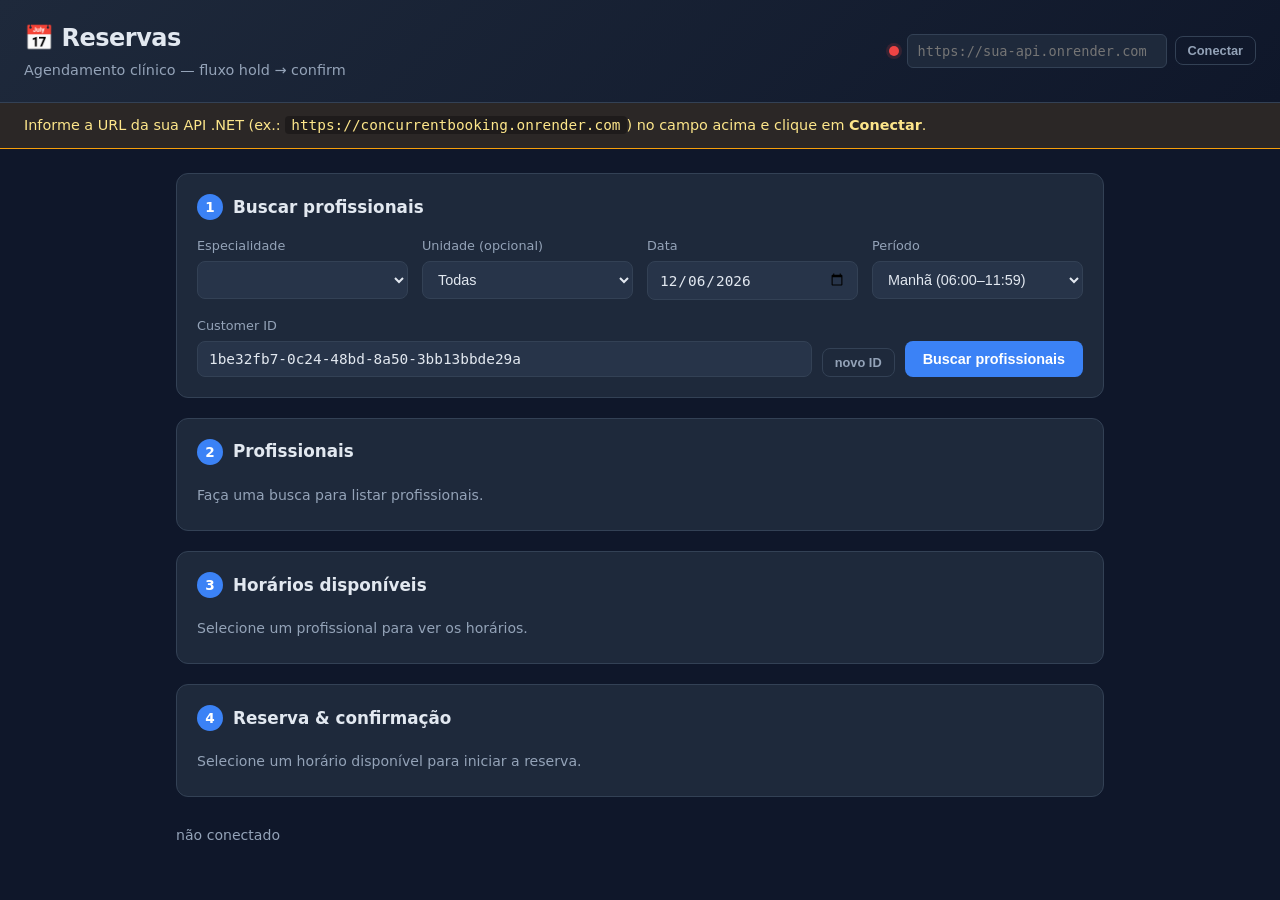
==== webapp/index.html @ e25f536a "Add standalone reservations web app + CORS for cross-origin hosting Add webapp/ — a dependency-free " ====
<!DOCTYPE html>
<html lang="pt-BR">
<head>
    <meta charset="UTF-8" />
    <meta name="viewport" content="width=device-width, initial-scale=1.0" />
    <title>Reservas — ConcurrentBooking</title>
    <meta name="description" content="Web app de reservas que consome a API ConcurrentBooking." />
    <link rel="icon" href="data:image/svg+xml,<svg xmlns='http://www.w3.org/2000/svg' viewBox='0 0 100 100'><text y='.9em' font-size='90'>📅</text></svg>" />
    <link rel="stylesheet" href="styles.css" />
</head>
<body>
    <header class="app-header">
        <div class="brand">
            <h1>📅 Reservas</h1>
            <p class="subtitle">Agendamento clínico — fluxo hold &rarr; confirm</p>
        </div>
        <div class="conn" id="connBar">
            <span id="connDot" class="dot"></span>
            <input id="baseUrl" type="text" placeholder="https://sua-api.onrender.com" />
            <button id="saveUrlBtn" class="ghost">Conectar</button>
        </div>
    </header>

    <div id="setupBanner" class="banner hidden">
        Informe a URL da sua API .NET (ex.: <code>https://concurrentbooking.onrender.com</code>) no campo acima e clique em <strong>Conectar</strong>.
    </div>

    <main>
        <section class="card">
            <h2><span class="step">1</span> Buscar profissionais</h2>
            <div class="grid">
                <div class="field">
                    <label for="specialty">Especialidade</label>
                    <select id="specialty"></select>
                </div>
                <div class="field">
                    <label for="unit">Unidade (opcional)</label>
                    <select id="unit"><option value="">Todas</option></select>
                </div>
                <div class="field">
                    <label for="date">Data</label>
                    <input id="date" type="date" />
                </div>
                <div class="field">
                    <label for="period">Período</label>
                    <select id="period">
                        <option value="Morning">Manhã (06:00–11:59)</option>
                        <option value="Afternoon">Tarde (12:00–17:59)</option>
                        <option value="Evening">Noite (18:00–22:59)</option>
                    </select>
                </div>
            </div>
            <div class="customer-row">
                <div class="field">
                    <label for="customerId">Customer ID</label>
                    <input id="customerId" type="text" />
                </div>
                <button id="newCustomerBtn" class="ghost" title="Gerar novo GUID">novo ID</button>
                <button id="searchProfessionalsBtn" class="primary">Buscar profissionais</button>
            </div>
        </section>

        <section class="card">
            <h2><span class="step">2</span> Profissionais</h2>
            <div id="professionalsList" class="list">
                <p class="empty">Faça uma busca para listar profissionais.</p>
            </div>
        </section>

        <section class="card">
            <h2><span class="step">3</span> Horários disponíveis</h2>
            <p id="availabilityContext" class="muted"></p>
            <div id="slotsList" class="list">
                <p class="empty">Selecione um profissional para ver os horários.</p>
            </div>
        </section>

        <section class="card">
            <h2><span class="step">4</span> Reserva &amp; confirmação</h2>
            <div id="bookingPanel" class="booking">
                <p class="empty">Selecione um horário disponível para iniciar a reserva.</p>
            </div>
        </section>
    </main>

    <footer class="app-footer">
        <span id="apiStatus" class="muted">não conectado</span>
        <a href="#" id="swaggerLink" target="_blank" rel="noopener" class="muted hidden">Swagger</a>
    </footer>

    <div id="toast" class="toast"></div>
    <script src="app.js"></script>
</body>
</html>
---- webapp/styles.css ----
:root {
    --bg: #0f172a;
    --surface: #1e293b;
    --surface-2: #273449;
    --border: #334155;
    --text: #e2e8f0;
    --muted: #94a3b8;
    --primary: #3b82f6;
    --primary-hover: #2563eb;
    --success: #22c55e;
    --danger: #ef4444;
    --warning: #f59e0b;
}

* { box-sizing: border-box; }

body {
    margin: 0;
    font-family: system-ui, -apple-system, "Segoe UI", Roboto, sans-serif;
    background: var(--bg);
    color: var(--text);
    line-height: 1.5;
}

.app-header {
    background: linear-gradient(135deg, #1e293b, #0f172a);
    border-bottom: 1px solid var(--border);
    padding: 20px 24px;
}

.app-header h1 {
    margin: 0;
    font-size: 1.5rem;
    letter-spacing: -0.02em;
}

.subtitle {
    margin: 4px 0 16px;
    color: var(--muted);
    font-size: 0.9rem;
}

.config {
    display: flex;
    flex-wrap: wrap;
    align-items: center;
    gap: 8px;
}

.config label {
    font-size: 0.8rem;
    color: var(--muted);
}

.config input {
    background: var(--surface);
    border: 1px solid var(--border);
    color: var(--text);
    border-radius: 6px;
    padding: 6px 10px;
    font-size: 0.85rem;
}

#baseUrl { min-width: 220px; }
#customerId { min-width: 290px; font-family: ui-monospace, monospace; }

main {
    max-width: 960px;
    margin: 24px auto;
    padding: 0 16px;
    display: flex;
    flex-direction: column;
    gap: 20px;
}

.card {
    background: var(--surface);
    border: 1px solid var(--border);
    border-radius: 12px;
    padding: 20px;
}

.card h2 {
    margin: 0 0 16px;
    font-size: 1.05rem;
    display: flex;
    align-items: center;
    gap: 10px;
}

.step {
    display: inline-flex;
    align-items: center;
    justify-content: center;
    width: 26px;
    height: 26px;
    border-radius: 50%;
    background: var(--primary);
    color: #fff;
    font-size: 0.85rem;
    font-weight: 600;
}

.grid {
    display: grid;
    grid-template-columns: repeat(auto-fit, minmax(180px, 1fr));
    gap: 14px;
    margin-bottom: 16px;
}

.field { display: flex; flex-direction: column; gap: 6px; }

.field label {
    font-size: 0.8rem;
    color: var(--muted);
}

select, input[type="date"], input[type="text"] {
    background: var(--surface-2);
    border: 1px solid var(--border);
    color: var(--text);
    border-radius: 8px;
    padding: 9px 11px;
    font-size: 0.9rem;
}

select:focus, input:focus { outline: 2px solid var(--primary); outline-offset: 0; }

button {
    cursor: pointer;
    border: none;
    border-radius: 8px;
    padding: 10px 18px;
    font-size: 0.9rem;
    font-weight: 600;
    transition: background 0.15s, opacity 0.15s;
}

button:disabled { opacity: 0.5; cursor: not-allowed; }

button.primary { background: var(--primary); color: #fff; }
button.primary:hover:not(:disabled) { background: var(--primary-hover); }

button.success { background: var(--success); color: #07210f; }
button.ghost {
    background: transparent;
    border: 1px solid var(--border);
    color: var(--muted);
    padding: 6px 12px;
    font-size: 0.8rem;
}

.list { display: flex; flex-direction: column; gap: 8px; }

.empty, .muted { color: var(--muted); font-size: 0.88rem; margin: 4px 0; }

.row {
    display: flex;
    align-items: center;
    justify-content: space-between;
    gap: 12px;
    background: var(--surface-2);
    border: 1px solid var(--border);
    border-radius: 8px;
    padding: 12px 14px;
    cursor: pointer;
    transition: border-color 0.15s, background 0.15s;
}

.row:hover { border-color: var(--primary); }
.row.selected { border-color: var(--primary); background: #1d2b46; }

.row .title { font-weight: 600; }
.row .meta { font-size: 0.8rem; color: var(--muted); }
.row .pill {
    font-size: 0.78rem;
    background: var(--bg);
    border: 1px solid var(--border);
    border-radius: 999px;
    padding: 3px 10px;
    color: var(--muted);
}

.booking { display: flex; flex-direction: column; gap: 14px; }

.booking-summary {
    background: var(--surface-2);
    border: 1px solid var(--border);
    border-radius: 8px;
    padding: 14px;
    font-size: 0.9rem;
}

.booking-summary dt { color: var(--muted); font-size: 0.78rem; }
.booking-summary dd { margin: 0 0 8px; font-family: ui-monospace, monospace; }

.actions { display: flex; gap: 10px; flex-wrap: wrap; }

.status-badge {
    display: inline-block;
    padding: 4px 12px;
    border-radius: 999px;
    font-size: 0.82rem;
    font-weight: 600;
}
.status-ok { background: rgba(34,197,94,0.15); color: var(--success); }
.status-err { background: rgba(239,68,68,0.15); color: var(--danger); }

.toast {
    position: fixed;
    bottom: 24px;
    left: 50%;
    transform: translateX(-50%) translateY(100px);
    background: var(--surface-2);
    border: 1px solid var(--border);
    border-radius: 10px;
    padding: 12px 20px;
    font-size: 0.9rem;
    box-shadow: 0 10px 30px rgba(0,0,0,0.4);
    opacity: 0;
    transition: transform 0.25s, opacity 0.25s;
    pointer-events: none;
    max-width: 90vw;
}
.toast.show { transform: translateX(-50%) translateY(0); opacity: 1; }
.toast.ok { border-color: var(--success); }
.toast.err { border-color: var(--danger); }

.spinner {
    display: inline-block;
    width: 14px;
    height: 14px;
    border: 2px solid rgba(255,255,255,0.3);
    border-top-color: #fff;
    border-radius: 50%;
    animation: spin 0.7s linear infinite;
    vertical-align: -2px;
    margin-right: 6px;
}
@keyframes spin { to { transform: rotate(360deg); } }

/* ---- standalone web app additions ---- */
.app-header {
    display: flex;
    align-items: center;
    justify-content: space-between;
    flex-wrap: wrap;
    gap: 16px;
}
.brand h1 { margin: 0; }
.brand .subtitle { margin: 4px 0 0; }

.conn {
    display: flex;
    align-items: center;
    gap: 8px;
}
.conn #baseUrl {
    min-width: 260px;
    background: var(--surface);
    border: 1px solid var(--border);
    color: var(--text);
    border-radius: 6px;
    padding: 8px 10px;
    font-size: 0.85rem;
    font-family: ui-monospace, monospace;
}
.dot {
    width: 10px; height: 10px; border-radius: 50%;
    background: var(--danger);
    box-shadow: 0 0 0 3px rgba(239,68,68,0.15);
    flex: 0 0 auto;
}
.dot.ok { background: var(--success); box-shadow: 0 0 0 3px rgba(34,197,94,0.15); }
.dot.busy { background: var(--warning); box-shadow: 0 0 0 3px rgba(245,158,11,0.15); }

.banner {
    background: rgba(245,158,11,0.12);
    border-bottom: 1px solid var(--warning);
    color: #fde68a;
    padding: 12px 24px;
    font-size: 0.9rem;
}
.banner code { background: rgba(0,0,0,0.3); padding: 1px 6px; border-radius: 4px; }
.hidden { display: none !important; }

.customer-row {
    display: flex;
    align-items: flex-end;
    gap: 10px;
    flex-wrap: wrap;
}
.customer-row .field { flex: 1; min-width: 240px; }
.customer-row #customerId { font-family: ui-monospace, monospace; }

.app-footer {
    max-width: 960px;
    margin: 8px auto 32px;
    padding: 0 16px;
    display: flex;
    gap: 16px;
    font-size: 0.8rem;
}
.app-footer a { color: var(--muted); }
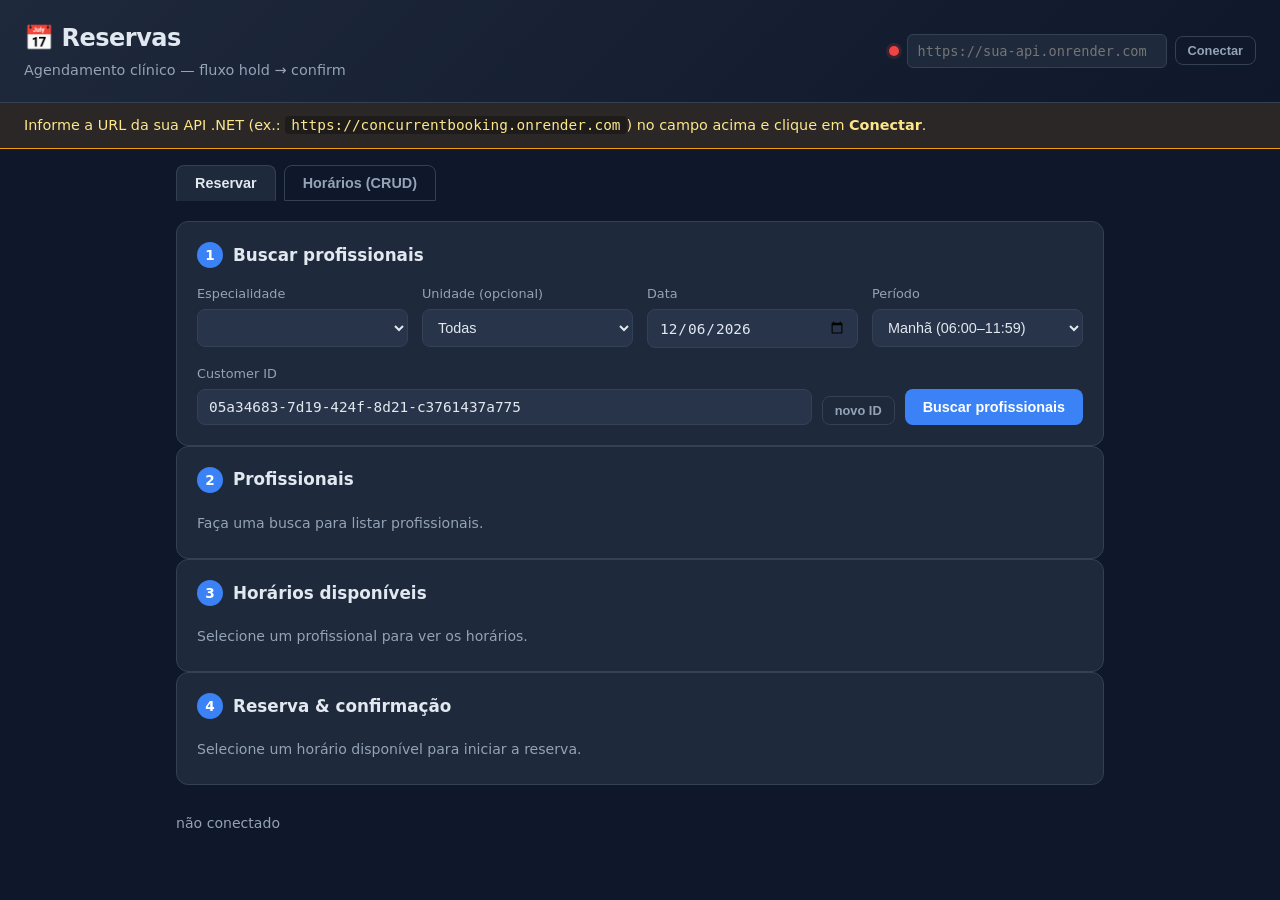
==== commit db297695: "Mirror slots CRUD into the Netlify standalone client Bring the Horários (CRUD) tab to webapp/ so the" ====
--- a/webapp/index.html
+++ b/webapp/index.html
@@ -25,62 +25,131 @@
         Informe a URL da sua API .NET (ex.: <code>https://concurrentbooking.onrender.com</code>) no campo acima e clique em <strong>Conectar</strong>.
     </div>
 
+    <nav class="tabs tabs-bar">
+        <button id="tabBooking" class="tab active">Reservar</button>
+        <button id="tabAdmin" class="tab">Horários (CRUD)</button>
+    </nav>
+
     <main>
-        <section class="card">
-            <h2><span class="step">1</span> Buscar profissionais</h2>
-            <div class="grid">
-                <div class="field">
-                    <label for="specialty">Especialidade</label>
-                    <select id="specialty"></select>
+        <!-- ============ BOOKING VIEW ============ -->
+        <div id="viewBooking">
+            <section class="card">
+                <h2><span class="step">1</span> Buscar profissionais</h2>
+                <div class="grid">
+                    <div class="field">
+                        <label for="specialty">Especialidade</label>
+                        <select id="specialty"></select>
+                    </div>
+                    <div class="field">
+                        <label for="unit">Unidade (opcional)</label>
+                        <select id="unit"><option value="">Todas</option></select>
+                    </div>
+                    <div class="field">
+                        <label for="date">Data</label>
+                        <input id="date" type="date" />
+                    </div>
+                    <div class="field">
+                        <label for="period">Período</label>
+                        <select id="period">
+                            <option value="Morning">Manhã (06:00–11:59)</option>
+                            <option value="Afternoon">Tarde (12:00–17:59)</option>
+                            <option value="Evening">Noite (18:00–22:59)</option>
+                        </select>
+                    </div>
                 </div>
-                <div class="field">
-                    <label for="unit">Unidade (opcional)</label>
-                    <select id="unit"><option value="">Todas</option></select>
+                <div class="customer-row">
+                    <div class="field">
+                        <label for="customerId">Customer ID</label>
+                        <input id="customerId" type="text" />
+                    </div>
+                    <button id="newCustomerBtn" class="ghost" title="Gerar novo GUID">novo ID</button>
+                    <button id="searchProfessionalsBtn" class="primary">Buscar profissionais</button>
                 </div>
-                <div class="field">
-                    <label for="date">Data</label>
-                    <input id="date" type="date" />
+            </section>
+
+            <section class="card">
+                <h2><span class="step">2</span> Profissionais</h2>
+                <div id="professionalsList" class="list">
+                    <p class="empty">Faça uma busca para listar profissionais.</p>
                 </div>
-                <div class="field">
-                    <label for="period">Período</label>
-                    <select id="period">
-                        <option value="Morning">Manhã (06:00–11:59)</option>
-                        <option value="Afternoon">Tarde (12:00–17:59)</option>
-                        <option value="Evening">Noite (18:00–22:59)</option>
-                    </select>
+            </section>
+
+            <section class="card">
+                <h2><span class="step">3</span> Horários disponíveis</h2>
+                <p id="availabilityContext" class="muted"></p>
+                <div id="slotsList" class="list">
+                    <p class="empty">Selecione um profissional para ver os horários.</p>
                 </div>
-            </div>
-            <div class="customer-row">
-                <div class="field">
-                    <label for="customerId">Customer ID</label>
-                    <input id="customerId" type="text" />
+            </section>
+
+            <section class="card">
+                <h2><span class="step">4</span> Reserva &amp; confirmação</h2>
+                <div id="bookingPanel" class="booking">
+                    <p class="empty">Selecione um horário disponível para iniciar a reserva.</p>
                 </div>
-                <button id="newCustomerBtn" class="ghost" title="Gerar novo GUID">novo ID</button>
-                <button id="searchProfessionalsBtn" class="primary">Buscar profissionais</button>
-            </div>
-        </section>
+            </section>
+        </div>
 
-        <section class="card">
-            <h2><span class="step">2</span> Profissionais</h2>
-            <div id="professionalsList" class="list">
-                <p class="empty">Faça uma busca para listar profissionais.</p>
-            </div>
-        </section>
+        <!-- ============ ADMIN / CRUD VIEW ============ -->
+        <div id="viewAdmin" class="hidden">
+            <section class="card">
+                <h2 id="slotFormTitle">➕ Adicionar horário</h2>
+                <div class="grid">
+                    <div class="field">
+                        <label for="adminProfessional">Profissional</label>
+                        <select id="adminProfessional"></select>
+                    </div>
+                    <div class="field">
+                        <label for="adminUnit">Unidade</label>
+                        <select id="adminUnit"></select>
+                    </div>
+                    <div class="field">
+                        <label for="adminDate">Data</label>
+                        <input id="adminDate" type="date" />
+                    </div>
+                    <div class="field">
+                        <label for="adminTime">Hora</label>
+                        <input id="adminTime" type="time" />
+                    </div>
+                    <div class="field">
+                        <label for="adminDuration">Duração (min)</label>
+                        <input id="adminDuration" type="number" min="5" step="5" value="30" />
+                    </div>
+                    <div class="field">
+                        <label for="adminSeat">Assento (opcional)</label>
+                        <input id="adminSeat" type="text" placeholder="ex.: C08-01" />
+                    </div>
+                </div>
+                <div class="actions">
+                    <button id="slotSaveBtn" class="primary">Adicionar</button>
+                    <button id="slotCancelEditBtn" class="ghost hidden">Cancelar edição</button>
+                </div>
+            </section>
 
-        <section class="card">
-            <h2><span class="step">3</span> Horários disponíveis</h2>
-            <p id="availabilityContext" class="muted"></p>
-            <div id="slotsList" class="list">
-                <p class="empty">Selecione um profissional para ver os horários.</p>
-            </div>
-        </section>
-
-        <section class="card">
-            <h2><span class="step">4</span> Reserva &amp; confirmação</h2>
-            <div id="bookingPanel" class="booking">
-                <p class="empty">Selecione um horário disponível para iniciar a reserva.</p>
-            </div>
-        </section>
+            <section class="card">
+                <h2>📋 Horários cadastrados</h2>
+                <div class="grid">
+                    <div class="field">
+                        <label for="filterProfessional">Profissional</label>
+                        <select id="filterProfessional"><option value="">Todos</option></select>
+                    </div>
+                    <div class="field">
+                        <label for="filterUnit">Unidade</label>
+                        <select id="filterUnit"><option value="">Todas</option></select>
+                    </div>
+                    <div class="field">
+                        <label for="filterDate">Data</label>
+                        <input id="filterDate" type="date" />
+                    </div>
+                    <div class="field" style="justify-content:flex-end">
+                        <button id="loadSlotsBtn" class="primary">Atualizar lista</button>
+                    </div>
+                </div>
+                <div id="adminSlotsList" class="list">
+                    <p class="empty">Clique em "Atualizar lista" para carregar os horários.</p>
+                </div>
+            </section>
+        </div>
     </main>
 
     <footer class="app-footer">
--- a/webapp/styles.css
+++ b/webapp/styles.css
@@ -302,3 +302,44 @@
     font-size: 0.8rem;
 }
 .app-footer a { color: var(--muted); }
+
+/* ---- tabs + admin CRUD additions ---- */
+.tabs-bar {
+    max-width: 960px;
+    margin: 16px auto -4px;
+    padding: 0 16px;
+    display: flex;
+    gap: 8px;
+}
+.tab {
+    background: transparent;
+    border: 1px solid var(--border);
+    color: var(--muted);
+    border-radius: 8px 8px 0 0;
+    padding: 9px 18px;
+}
+.tab.active {
+    background: var(--surface);
+    color: var(--text);
+    border-bottom-color: var(--surface);
+}
+
+.row .status {
+    font-size: 0.78rem;
+    border-radius: 999px;
+    padding: 3px 10px;
+    font-weight: 600;
+}
+.status-available { background: rgba(34,197,94,0.15); color: var(--success); }
+.status-held { background: rgba(245,158,11,0.15); color: var(--warning); }
+.status-booked { background: rgba(239,68,68,0.15); color: var(--danger); }
+
+.row .row-actions { display: flex; gap: 6px; align-items: center; }
+.row .row-actions button {
+    padding: 5px 12px;
+    font-size: 0.8rem;
+    border-radius: 6px;
+}
+.btn-edit { background: var(--surface-2); color: var(--text); border: 1px solid var(--border); }
+.btn-delete { background: rgba(239,68,68,0.15); color: var(--danger); }
+.row.editing { border-color: var(--warning); }
